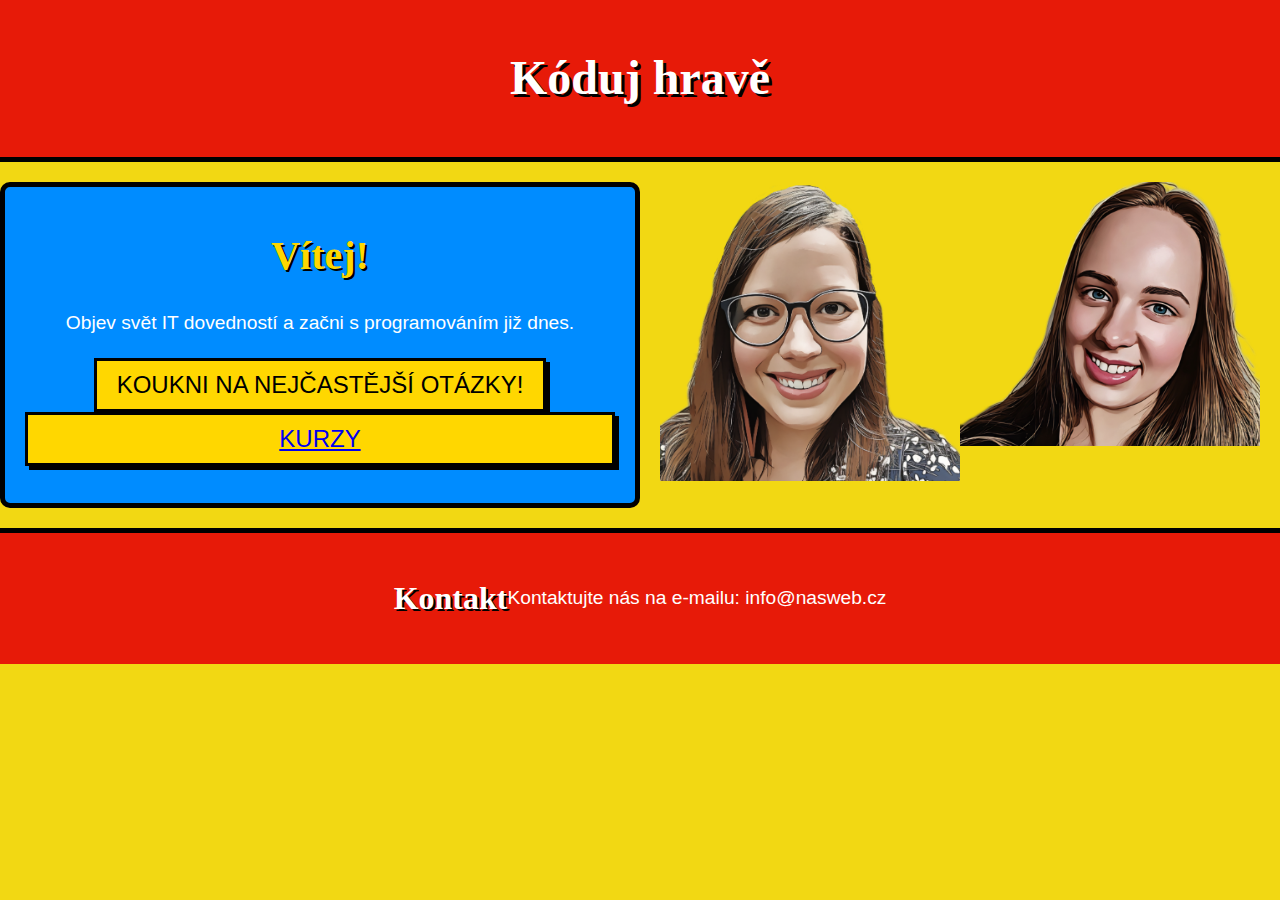
==== index.html @ 26cef4b7 "change pages name, place images" ====
<!DOCTYPE html>
<html lang="cs">
  <head>
    <meta charset="UTF-8" />
    <meta name="viewport" content="width=device-width, initial-scale=1.0" />
    <link rel="stylesheet" href="styles.css" />
    <title>Document</title>
  </head>
  <body>
    <!-- Hlavní záhlaví stránky -->
    <header class="site-header">
      <div class="container">
        <h1 class="site-title">Kóduj hravě</h1>
        </div>
      </div>
    </header>

    <!-- Úvodní rámeček s komiksovým stylem -->
    <section class="intro-section">
      <div class="container comic-frame">
        <h1>Vítej!</h1>
        <p>Objev svět IT dovedností a začni s programováním již dnes.</p>
        <a href="welcome.html"
          ><button class="button-comic">koukni na nejčastější otázky!</button></a
        >
        <button class="button-comic"><a href="courses.html">kurzy</a></button>
      </div>

<main class="main-content">
  <div class="container">
    <section class="Martina">
      <!-- Odkaz obalující obrázek -->
      <a href="aboutUs.html">
        <img
          src="img/martaweb.png"
          alt="profileMartina"
          style="width: 300px; height: auto"
        />
      </a>
    </section>
    <section class="Danca">
      <!-- Odkaz obalující obrázek -->
      <a href="aboutDa.html">
        <img
          src="img/dancaweb.png"
          alt="profileDanca"
          style="width: 300px; height: auto"
        />
      </a>
    </section>
    
    </section>
    <!-- Patka stránky -->
    <footer class="site-footer">
      <div class="container">
        <h3>Kontakt</h3>
        <p>Kontaktujte nás na e-mailu: info@nasweb.cz</p>
      </div>
    </footer>
  </body>
</html>
---- styles.css ----
/* Základní proměnné pro komixový styl */
:root {
  --primary-color: #e71a08;
  /* Červená */
  --secondary-color: #FFD700;
  /* Žlutá */
  --accent-color: #008CFF;
  /* Modrá */
  --text-color: #333;
  /* Tmavě šedá/černá pro text */
  --background-color: #f2d813;
  /* Jemně žluté pozadí */
  --border-color: black;
  /* Komiksově černý obrys */
  --font-family: 'Comic Sans MS', 'Arial', sans-serif;
}

/* Obecné styly pro tělo */
body {
  background-color: var(--background-color);
  color: var(--text-color);
  font-family: var(--font-family);
  margin: 0;
  padding: 0;
  line-height: 1.6;
}

/* Centrování obsahu */
.container {
  display: flex;
  justify-content: center;
  width: 90%;
  max-width: 1200px;
  margin: 0 auto;
  padding: 20px;
}

/* Záhlaví */
.site-header {
  background-color: var(--primary-color);
  padding: 20px 0;
  text-align: center;
  border-bottom: 5px solid var(--border-color);
}

.site-title {
  font-family: 'Bangers', cursive;
  color: white;
  font-size: 3em;
  text-shadow: 3px 3px 0 var(--border-color);
  margin: 0;
}

.intro-section {
  display: flex;
}

/* Komiksový rámeček */
.comic-frame {
  display: flex;
  flex-direction: column;
  align-items: stretch;
  border: 5px solid var(--border-color);
  margin-top: 20px;
  border-radius: 10px;
  background-color: var(--accent-color);
  color: white;
  text-align: center;
}

.comic-frame h1 {
  font-family: 'Bangers', cursive;
  font-size: 2.5em;
  margin: 0;
  color: var(--secondary-color);
  text-shadow: 2px 2px var(--border-color);
}

.comic-frame p {
  font-size: 1.2em;
  margin: 20px 0;
}

/* Styl pro tlačítko v komiksovém rámečku */
.button-comic {
  background-color: var(--secondary-color);
  color: var(--border-color);
  border: 3px solid var(--border-color);
  padding: 10px 20px;
  font-size: 1.5em;
  cursor: pointer;
  text-transform: uppercase;
  box-shadow: 4px 4px 0px var(--border-color);
  transition: transform 0.2s;
}

.button-comic:hover {
  transform: translateY(-3px);
  box-shadow: 7px 7px 0px var(--border-color);
}

/* Sekce O nás */
.about-section {
  background-color: var(--primary-color);
  color: white;
  padding: 30px;
  margin-top: 20px;
  border-radius: 10px;
  border: 5px solid var(--border-color);
}

.about-section h2 {
  font-family: 'Bangers', cursive;
  font-size: 2em;
  color: var(--secondary-color);
  text-shadow: 2px 2px var(--border-color);
}

/* Sekce Kurzy */
.courses-section {
  background-color: var(--accent-color);
  color: white;
  padding: 30px;
  margin-top: 20px;
  border-radius: 10px;
  border: 5px solid var(--border-color);
}

.courses-section h2 {
  font-family: 'Bangers', cursive;
  font-size: 2em;
  color: var(--secondary-color);
  text-shadow: 2px 2px var(--border-color);
}

.course {
  margin-bottom: 20px;
  padding: 20px;
  border: 3px solid var(--border-color);
  background-color: white;
  color: var(--text-color);
  border-radius: 10px;
  box-shadow: 4px 4px 0px var(--border-color);
}

/* Patka */
.site-footer {
  background-color: var(--primary-color);
  color: white;
  padding: 20px 0;
  text-align: center;
  border-top: 5px solid var(--border-color);
  margin-top: 20px;
}

.site-footer h3 {
  font-family: 'Bangers', cursive;
  font-size: 2em;
  margin: 0;
  text-shadow: 2px 2px var(--border-color);
}

.site-footer p {
  margin: 10px 0 0;
  font-size: 1.2em;
}
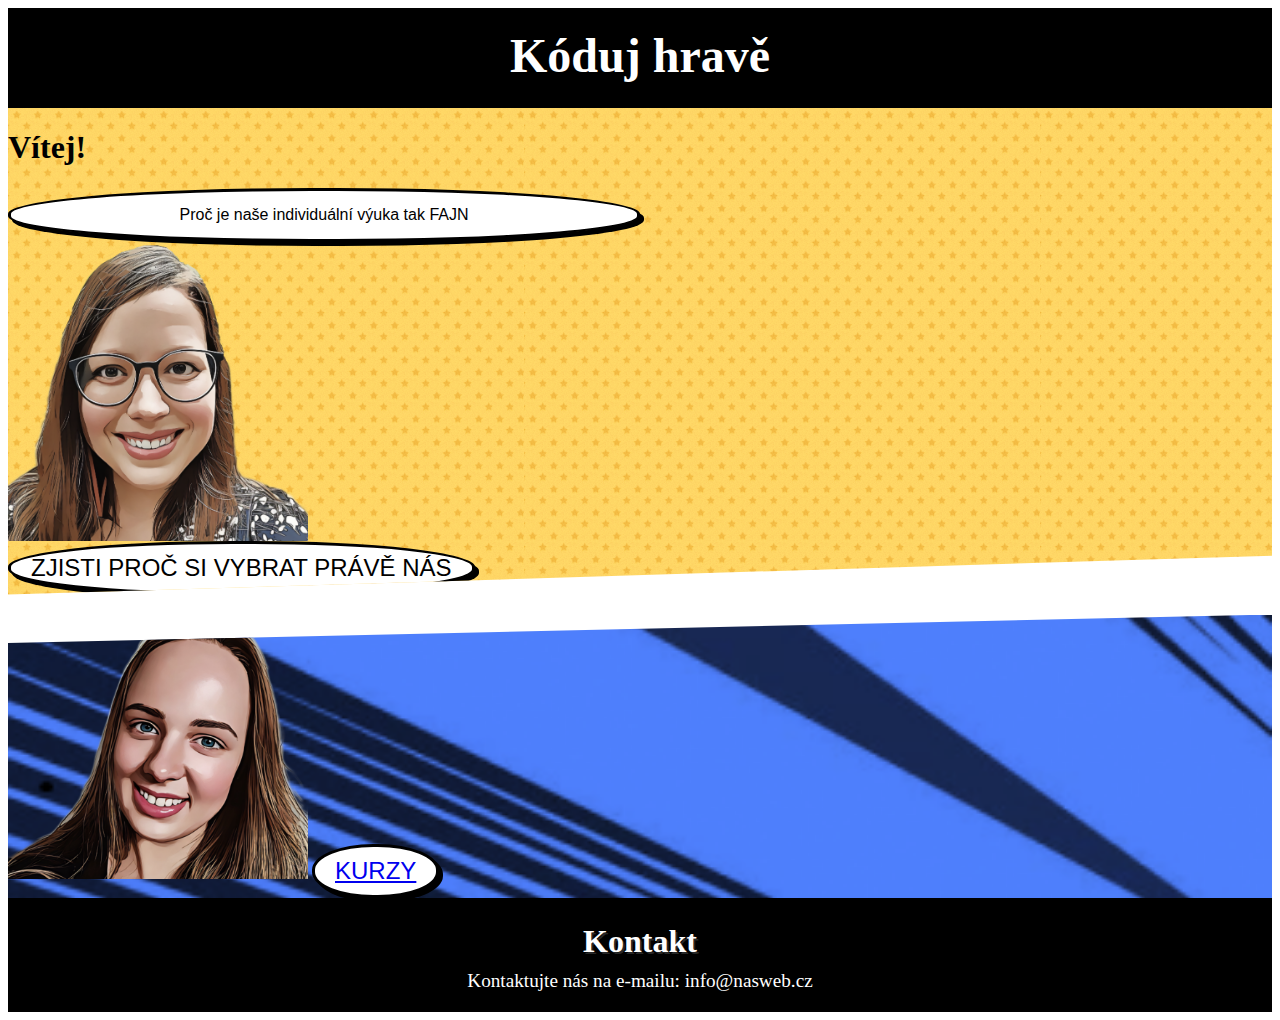
==== commit 8438e043: "add new pictures to main site, start with javascript, add the modal" ====
--- a/index.html
+++ b/index.html
@@ -17,39 +17,55 @@
 
     <!-- Úvodní rámeček s komiksovým stylem -->
     <section class="intro-section">
-      <div class="container comic-frame">
         <h1>Vítej!</h1>
-        <p>Objev svět IT dovedností a začni s programováním již dnes.</p>
-        <a href="welcome.html"
-          ><button class="button-comic">koukni na nejčastější otázky!</button></a
-        >
-        <button class="button-comic"><a href="courses.html">kurzy</a></button>
-      </div>
+      
+         <!-- Tlačítko pro otevření okna -->
+  <button id="openModalBtn">Proč je naše individuální výuka tak FAJN</button>
 
-<main class="main-content">
-  <div class="container">
-    <section class="Martina">
-      <!-- Odkaz obalující obrázek -->
-      <a href="aboutUs.html">
+  <!-- Modal okno -->
+  <div id="myIntro" class="modal">
+    <div class="modal-content">
+      <span class="close">&times;</span>
+      <p>Lorem ipsum dolor sit amet consectetur adipisicing elit. Blanditiis, id expedita impedit esse accusamus veniam, ipsam quis neque tempora, veritatis porro? Quae error itaque sapiente deserunt explicabo quaerat et aliquid.</p>
+    </div>
+  </div>
+
+  <script src="index.js"></script>
+         <section class="intro"></section>
+     
+      <!--odkaz na aboutUs -->
+      
         <img
           src="img/martaweb.png"
           alt="profileMartina"
           style="width: 300px; height: auto"
         />
-      </a>
+
+      <a href="aboutUs.html"
+      ><button class="button-comic">Zjisti proč si vybrat právě nás</button></a
+    >
     </section>
+      </section>
+
+
+
+  
+    <div class="whiteLine"></div>
+
+
     <section class="Danca">
       <!-- Odkaz obalující obrázek -->
-      <a href="aboutDa.html">
         <img
           src="img/dancaweb.png"
           alt="profileDanca"
           style="width: 300px; height: auto"
         />
-      </a>
+      
+      <button class="button-comic"><a href="courses.html">kurzy</a></button>
+
     </section>
     
-    </section>
+  
     <!-- Patka stránky -->
     <footer class="site-footer">
       <div class="container">
--- a/styles.css
+++ b/styles.css
@@ -15,29 +15,9 @@
   --font-family: 'Comic Sans MS', 'Arial', sans-serif;
 }
 
-/* Obecné styly pro tělo */
-body {
-  background-color: var(--background-color);
-  color: var(--text-color);
-  font-family: var(--font-family);
-  margin: 0;
-  padding: 0;
-  line-height: 1.6;
-}
-
-/* Centrování obsahu */
-.container {
-  display: flex;
-  justify-content: center;
-  width: 90%;
-  max-width: 1200px;
-  margin: 0 auto;
-  padding: 20px;
-}
-
 /* Záhlaví */
 .site-header {
-  background-color: var(--primary-color);
+  background-color: black;
   padding: 20px 0;
   text-align: center;
   border-bottom: 5px solid var(--border-color);
@@ -53,39 +33,28 @@
 
 .intro-section {
   display: flex;
-}
-
-/* Komiksový rámeček */
-.comic-frame {
-  display: flex;
+  background-image: url("img/Rectangle\ 7yelBcgr.png");
   flex-direction: column;
+  flex-wrap: nowrap;
   align-items: stretch;
-  border: 5px solid var(--border-color);
-  margin-top: 20px;
-  border-radius: 10px;
-  background-color: var(--accent-color);
-  color: white;
-  text-align: center;
-}
-
-.comic-frame h1 {
-  font-family: 'Bangers', cursive;
-  font-size: 2.5em;
+  clip-path: polygon(0 0, 100% 0, 100% 92%, 0 100%);
+}
+
+
+.whiteLine {
+  position: relative;
+  height: 20px;
   margin: 0;
-  color: var(--secondary-color);
-  text-shadow: 2px 2px var(--border-color);
-}
-
-.comic-frame p {
-  font-size: 1.2em;
-  margin: 20px 0;
+
+  /* Zajistí, že prostor mezi divy bude odpovídat borderu */
 }
 
 /* Styl pro tlačítko v komiksovém rámečku */
 .button-comic {
-  background-color: var(--secondary-color);
-  color: var(--border-color);
-  border: 3px solid var(--border-color);
+  background-color: white;
+  color: black;
+  border: 3px solid black;
+  border-radius: 48%;
   padding: 10px 20px;
   font-size: 1.5em;
   cursor: pointer;
@@ -117,6 +86,13 @@
 }
 
 /* Sekce Kurzy */
+.Danca {
+  background-image: url("img/Group\ 3blueBgr.png");
+  background-repeat: no-repeat;
+  background-size: cover;
+  clip-path: polygon(0 10%, 100% 0, 100% 100%, 0 100%);
+}
+
 .courses-section {
   background-color: var(--accent-color);
   color: white;
@@ -145,22 +121,90 @@
 
 /* Patka */
 .site-footer {
-  background-color: var(--primary-color);
+  background-color: black;
   color: white;
   padding: 20px 0;
   text-align: center;
-  border-top: 5px solid var(--border-color);
-  margin-top: 20px;
+  border-top: 5px solid black;
 }
 
 .site-footer h3 {
   font-family: 'Bangers', cursive;
   font-size: 2em;
   margin: 0;
-  text-shadow: 2px 2px var(--border-color);
+  text-shadow: 2px 2px rgba(255, 255, 255, 0.167);
 }
 
 .site-footer p {
   margin: 10px 0 0;
   font-size: 1.2em;
 }
+
+#openModalBtn {
+
+  background-color: white;
+  color: black;
+  border: 3px solid black;
+  border-radius: 48%;
+  padding: 15px 30px;
+  font-size: 1em;
+  cursor: pointer;
+  max-width: 50%;
+  box-shadow: 4px 4px 0px var(--border-color);
+  transition: transform 0.2s;
+}
+
+#openModalBtn:hover {
+  transform: translateY(-3px);
+  box-shadow: 7px 7px 0px var(--border-color);
+}
+
+
+/* Styl pro celý modal (skrytý, dokud není aktivován) */
+.modal {
+  display: none;
+  /* Skrývá modal okno */
+  position: fixed;
+  /* Udrží okno v popředí */
+  z-index: 1;
+  /* Zajistí, že bude okno nad obsahem stránky */
+  left: 0;
+  top: 0;
+  width: 100%;
+  /* Pokryje celou šířku obrazovky */
+  height: 100%;
+  /* Pokryje celou výšku obrazovky */
+  background-color: rgba(0, 0, 0, 0.5);
+  /* Poloprůhledné pozadí */
+}
+
+/* Obsah modalu */
+.modal-content {
+  background-color: white;
+  margin: 15% auto;
+  /* Odstup shora a automatické centrování */
+  padding: 20px;
+  border: 1px solid #888;
+  width: 80%;
+  /* Nastaví šířku okna */
+  max-width: 500px;
+  /* Max šířka pro větší obrazovky */
+  border-radius: 10px;
+  /* Zaoblené rohy */
+}
+
+/* Zavírací tlačítko (X) */
+.close {
+  color: #aaa;
+  float: right;
+  font-size: 28px;
+  font-weight: bold;
+  cursor: pointer;
+}
+
+.close:hover,
+.close:focus {
+  color: black;
+  text-decoration: none;
+  cursor: pointer;
+}
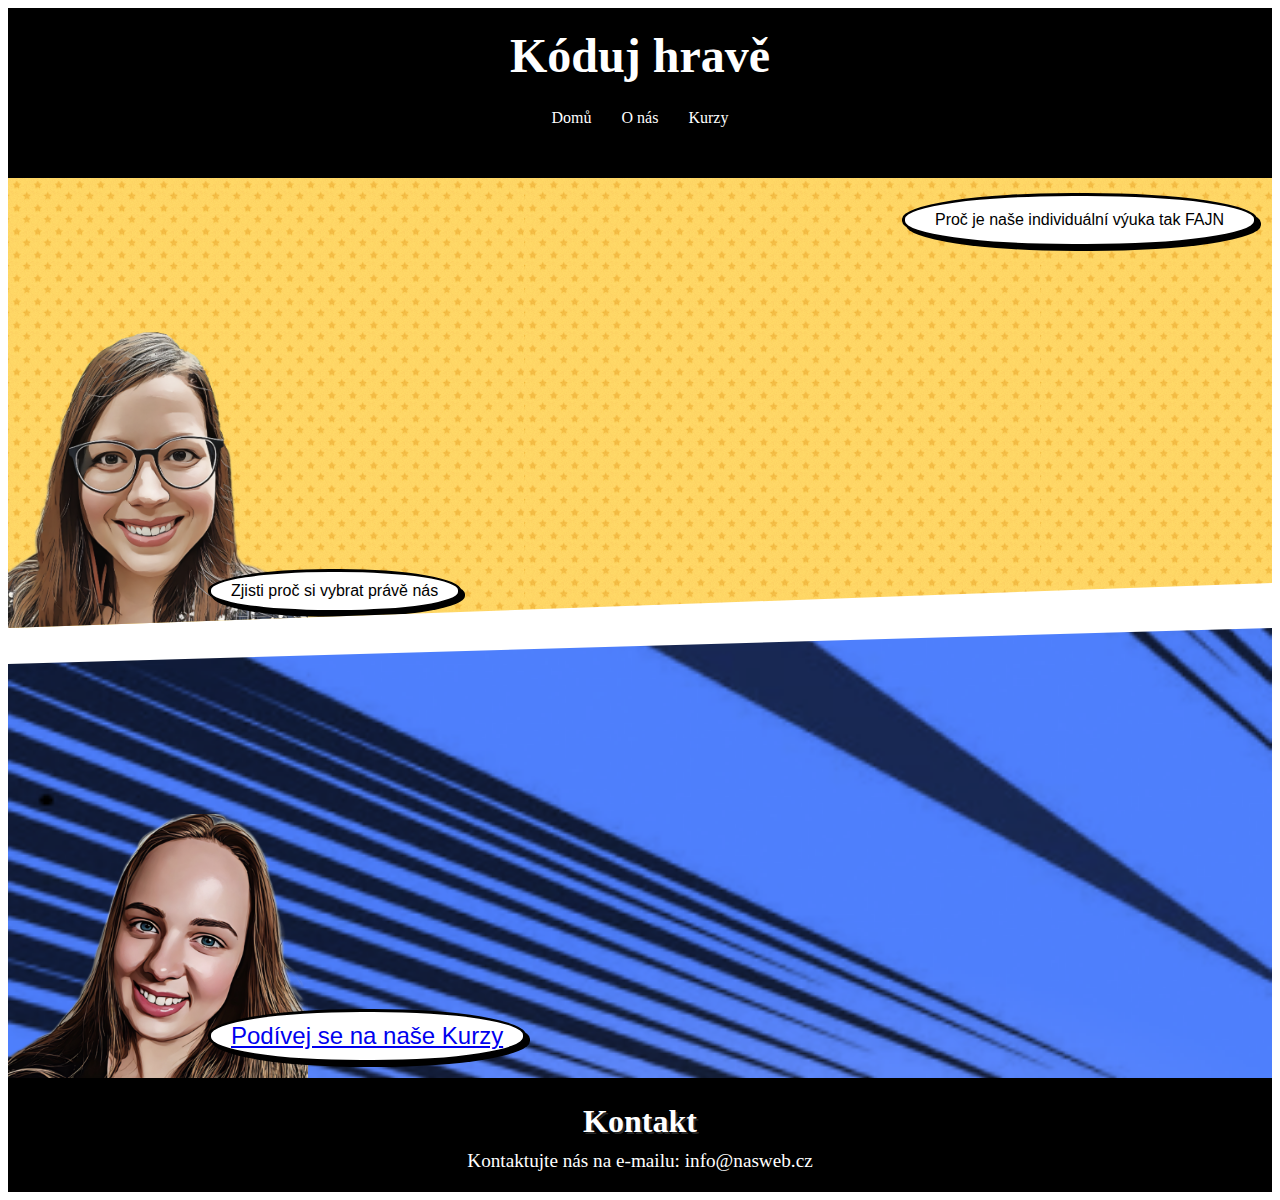
==== commit 1c0b95ca: "style the courses page, add images, style the modal" ====
--- a/index.html
+++ b/index.html
@@ -13,36 +13,48 @@
         <h1 class="site-title">Kóduj hravě</h1>
         </div>
       </div>
+
+       <!-- Navigační menu -->
+  <nav class="navbar">
+    <div class="hamburger" id="hamburger">
+      <span></span>
+      <span></span>
+      <span></span>
+    </div>
+    <ul class="nav-links" id="navLinks">
+      <li><a href="#">Domů</a></li>
+      <li><a href="aboutUs.html">O nás</a></li>
+      <li><a href="courses.html">Kurzy</a></li>
+    </ul>
+  </nav>
     </header>
 
     <!-- Úvodní rámeček s komiksovým stylem -->
     <section class="intro-section">
-        <h1>Vítej!</h1>
       
          <!-- Tlačítko pro otevření okna -->
   <button id="openModalBtn">Proč je naše individuální výuka tak FAJN</button>
 
-  <!-- Modal okno -->
+ 
+
+
+ <!-- Modal okno -->
   <div id="myIntro" class="modal">
     <div class="modal-content">
       <span class="close">&times;</span>
-      <p>Lorem ipsum dolor sit amet consectetur adipisicing elit. Blanditiis, id expedita impedit esse accusamus veniam, ipsam quis neque tempora, veritatis porro? Quae error itaque sapiente deserunt explicabo quaerat et aliquid.</p>
+      <div class="modalText">Lorem ipsum dolor sit amet consectetur adipisicing elit. Blanditiis, id expedita impedit esse accusamus veniam, ipsam quis neque tempora, veritatis porro? Quae error itaque sapiente deserunt explicabo quaerat et aliquid.</div>
     </div>
-  </div>
-
-  <script src="index.js"></script>
-         <section class="intro"></section>
+      <script src="index.js"></script>
+  </div>         <section class="intro"></section>
      
       <!--odkaz na aboutUs -->
-      
-        <img
+        <img class="imgMartina"
           src="img/martaweb.png"
           alt="profileMartina"
-          style="width: 300px; height: auto"
         />
 
       <a href="aboutUs.html"
-      ><button class="button-comic">Zjisti proč si vybrat právě nás</button></a
+      ><button class="buttonAboutUs">Zjisti proč si vybrat právě nás</button></a
     >
     </section>
       </section>
@@ -50,18 +62,18 @@
 
 
   
-    <div class="whiteLine"></div>
+    <div class="whiteLine">
+    </div>
 
 
     <section class="Danca">
       <!-- Odkaz obalující obrázek -->
-        <img
+        <img class="imgDanca"
           src="img/dancaweb.png"
           alt="profileDanca"
-          style="width: 300px; height: auto"
         />
       
-      <button class="button-comic"><a href="courses.html">kurzy</a></button>
+      <button class="buttonCourses"><a href="courses.html">Podívej se na naše Kurzy</a></button>
 
     </section>
     
--- a/styles.css
+++ b/styles.css
@@ -31,26 +31,169 @@
   margin: 0;
 }
 
+/* navbar*/
+/* Základní styl pro navigaci */
+.navbar {
+  display: flex;
+  justify-content: space-around;
+  align-items: center;
+  background-color: black;
+  padding: 10px;
+}
+
+/* Styl pro samotný hamburger */
+.hamburger {
+  display: flex;
+  flex-direction: column;
+  cursor: pointer;
+  width: 30px;
+  height: 25px;
+  justify-content: space-between;
+}
+
+.hamburger span {
+  display: block;
+  width: 100%;
+  height: 4px;
+  background-color: white;
+}
+
+
+/* Skryté odkazy pro menší obrazovky */
+.nav-links {
+  display: none;
+  list-style: none;
+  padding: 0;
+}
+
+.nav-links li {
+  margin: 10px 0;
+}
+
+.nav-links li a {
+  color: white;
+  text-decoration: none;
+}
+
+/* Když je menu aktivní */
+.nav-links.active {
+  display: flex;
+  flex-direction: column;
+  align-content: space-between;
+  flex-wrap: wrap;
+  justify-content: space-around;
+}
+
+/* Styl pro větší obrazovky */
+@media (min-width: 601px) {
+  .nav-links {
+    display: flex;
+    flex-direction: row;
+  }
+
+  .nav-links li {
+    margin: 0 15px;
+  }
+
+  .hamburger {
+    display: none;
+  }
+}
+
+/*první usek stranky*/
+
 .intro-section {
+  position: relative;
   display: flex;
-  background-image: url("img/Rectangle\ 7yelBcgr.png");
-  flex-direction: column;
-  flex-wrap: nowrap;
-  align-items: stretch;
-  clip-path: polygon(0 0, 100% 0, 100% 92%, 0 100%);
-}
-
+  background-image: url("img/Rectangle 7yelBcgr.png");
+  flex-direction: row-reverse;
+  flex-wrap: wrap;
+  align-items: center;
+  clip-path: polygon(0 0, 100% 0, 100% 90%, 0 100%);
+  align-content: flex-end;
+  padding: 25vh 10vw;
+  justify-content: space-evenly;
+}
+
+.imgMartina {
+  position: absolute;
+  bottom: 0;
+  /* Dolní roh */
+  left: 0;
+  /* Levý roh */
+  width: 300px;
+  /* Velikost obrázku */
+  height: auto;
+}
 
 .whiteLine {
+
+  width: max-content;
+
+}
+
+
+
+/* Sekce O nás */
+.about-section {
+  background-color: var(--primary-color);
+  color: white;
+  padding: 30px;
+  margin-top: 20px;
+  border-radius: 10px;
+  border: 5px solid var(--border-color);
+}
+
+.about-section h2 {
+  font-family: 'Bangers', cursive;
+  font-size: 2em;
+  color: var(--secondary-color);
+  text-shadow: 2px 2px var(--border-color);
+}
+
+.buttonAboutUs {
+  background-color: white;
+  color: black;
+  border: 3px solid black;
+  border-radius: 48%;
+  padding: 10px 20px;
+  font-size: 1em;
+  cursor: pointer;
+  box-shadow: 4px 4px 0px var(--border-color);
+  transition: transform 0.2s;
+  position: absolute;
+  bottom: 15px;
+  left: 200px;
+}
+
+.buttonAboutUs:hover {
+  transform: translateY(-3px);
+  box-shadow: 7px 7px 0px var(--border-color);
+}
+
+/* Sekce Kurzy */
+.Danca {
   position: relative;
-  height: 20px;
-  margin: 0;
-
-  /* Zajistí, že prostor mezi divy bude odpovídat borderu */
+  padding: 25vh;
+  background-image: url("img/Group\ 3blueBgr.png");
+  background-repeat: no-repeat;
+  background-size: cover;
+  clip-path: polygon(0 8%, 100% 0, 100% 100%, 0 100%);
+}
+
+.imgDanca {
+  position: absolute;
+  bottom: 0;
+  /* Dolní roh */
+  left: 0;
+  /* Levý roh */
+  width: 300px;
+  /* Velikost obrázku */
+  height: auto;
 }
 
 /* Styl pro tlačítko v komiksovém rámečku */
-.button-comic {
+.buttonCourses {
   background-color: white;
   color: black;
   border: 3px solid black;
@@ -58,48 +201,26 @@
   padding: 10px 20px;
   font-size: 1.5em;
   cursor: pointer;
-  text-transform: uppercase;
   box-shadow: 4px 4px 0px var(--border-color);
   transition: transform 0.2s;
-}
-
-.button-comic:hover {
+  position: absolute;
+  bottom: 15px;
+  left: 200px;
+}
+
+.buttonCourses:hover {
   transform: translateY(-3px);
   box-shadow: 7px 7px 0px var(--border-color);
 }
 
-/* Sekce O nás */
-.about-section {
-  background-color: var(--primary-color);
+.courses-section {
+  background-image: url("img/coursePAges.png");
   color: white;
   padding: 30px;
-  margin-top: 20px;
-  border-radius: 10px;
-  border: 5px solid var(--border-color);
-}
-
-.about-section h2 {
-  font-family: 'Bangers', cursive;
-  font-size: 2em;
-  color: var(--secondary-color);
-  text-shadow: 2px 2px var(--border-color);
-}
-
-/* Sekce Kurzy */
-.Danca {
-  background-image: url("img/Group\ 3blueBgr.png");
   background-repeat: no-repeat;
+  width: 100%;
   background-size: cover;
-  clip-path: polygon(0 10%, 100% 0, 100% 100%, 0 100%);
-}
-
-.courses-section {
-  background-color: var(--accent-color);
-  color: white;
-  padding: 30px;
-  margin-top: 20px;
-  border-radius: 10px;
-  border: 5px solid var(--border-color);
+  height: 100vh;
 }
 
 .courses-section h2 {
@@ -145,6 +266,9 @@
   background-color: white;
   color: black;
   border: 3px solid black;
+  position: absolute;
+  top: 15px;
+  right: 15px;
   border-radius: 48%;
   padding: 15px 30px;
   font-size: 1em;
@@ -181,15 +305,15 @@
 /* Obsah modalu */
 .modal-content {
   background-color: white;
-  margin: 15% auto;
-  /* Odstup shora a automatické centrování */
-  padding: 20px;
+  margin: 25% 25%;
+  padding: 49px;
   border: 1px solid #888;
-  width: 80%;
+  width: 60%;
   /* Nastaví šířku okna */
   max-width: 500px;
   /* Max šířka pro větší obrazovky */
   border-radius: 10px;
+  text-align: justify;
   /* Zaoblené rohy */
 }
 
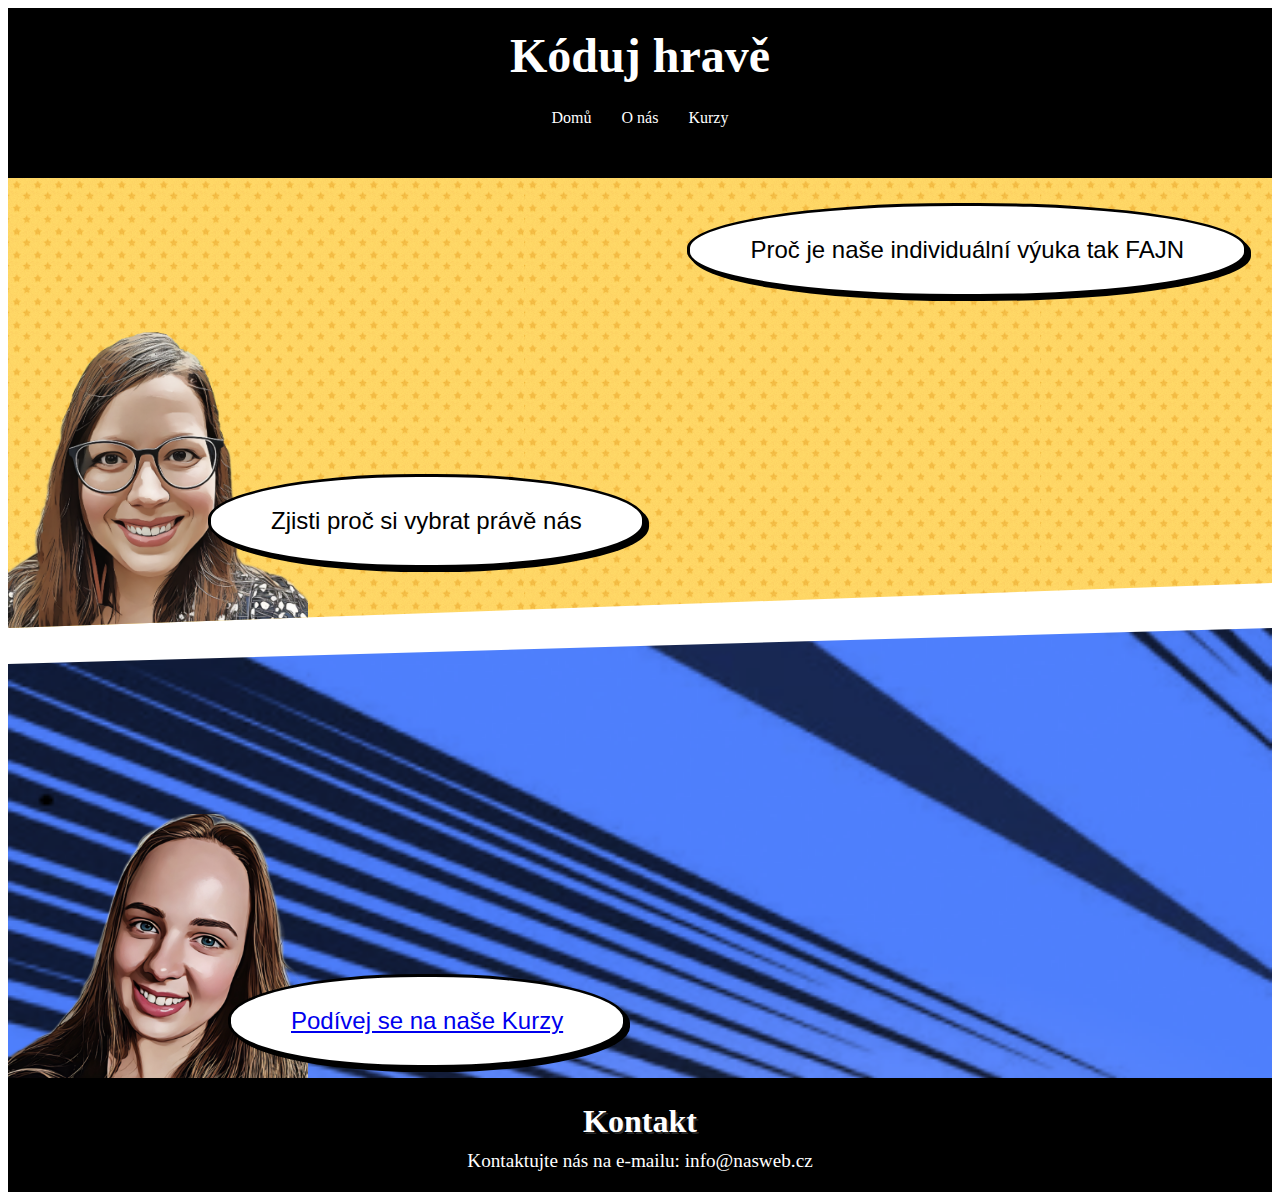
==== commit d2f83324: "finish the about us site" ====
--- a/index.html
+++ b/index.html
@@ -22,7 +22,7 @@
       <span></span>
     </div>
     <ul class="nav-links" id="navLinks">
-      <li><a href="#">Domů</a></li>
+      <li><a href="index.html">Domů</a></li>
       <li><a href="aboutUs.html">O nás</a></li>
       <li><a href="courses.html">Kurzy</a></li>
     </ul>
@@ -42,7 +42,12 @@
   <div id="myIntro" class="modal">
     <div class="modal-content">
       <span class="close">&times;</span>
-      <div class="modalText">Lorem ipsum dolor sit amet consectetur adipisicing elit. Blanditiis, id expedita impedit esse accusamus veniam, ipsam quis neque tempora, veritatis porro? Quae error itaque sapiente deserunt explicabo quaerat et aliquid.</div>
+      <div class="modalText">
+        <h2>Proč je idnividuální výuka u nás tak bezva?</h2> 
+        <li>Přizpůsobení obsahu typu, rychlosti a složitosti projektu</li>
+        <li>délka hodin a celková délka kurzu dle libosti</li>
+        <li>možnost začít kdykoliv během roku</li>
+      </div>
     </div>
       <script src="index.js"></script>
   </div>         <section class="intro"></section>
--- a/styles.css
+++ b/styles.css
@@ -1,15 +1,5 @@
 /* Základní proměnné pro komixový styl */
 :root {
-  --primary-color: #e71a08;
-  /* Červená */
-  --secondary-color: #FFD700;
-  /* Žlutá */
-  --accent-color: #008CFF;
-  /* Modrá */
-  --text-color: #333;
-  /* Tmavě šedá/černá pro text */
-  --background-color: #f2d813;
-  /* Jemně žluté pozadí */
   --border-color: black;
   /* Komiksově černý obrys */
   --font-family: 'Comic Sans MS', 'Arial', sans-serif;
@@ -21,11 +11,13 @@
   padding: 20px 0;
   text-align: center;
   border-bottom: 5px solid var(--border-color);
+  width: 100%;
 }
 
 .site-title {
   font-family: 'Bangers', cursive;
   color: white;
+  text-decoration: none;
   font-size: 3em;
   text-shadow: 3px 3px 0 var(--border-color);
   margin: 0;
@@ -78,6 +70,7 @@
 /* Když je menu aktivní */
 .nav-links.active {
   display: flex;
+  text-decoration: none;
   flex-direction: column;
   align-content: space-between;
   flex-wrap: wrap;
@@ -88,6 +81,7 @@
 @media (min-width: 601px) {
   .nav-links {
     display: flex;
+    text-decoration: none;
     flex-direction: row;
   }
 
@@ -136,19 +130,24 @@
 
 /* Sekce O nás */
 .about-section {
-  background-color: var(--primary-color);
-  color: white;
+  background-image: url("img/Rectangle\ 7yelBcgr.png");
+  color: rgb(0, 0, 0);
   padding: 30px;
   margin-top: 20px;
-  border-radius: 10px;
-  border: 5px solid var(--border-color);
+  border: 5px solid black;
 }
 
 .about-section h2 {
   font-family: 'Bangers', cursive;
   font-size: 2em;
-  color: var(--secondary-color);
-  text-shadow: 2px 2px var(--border-color);
+  text-decoration: none;
+  color: black;
+  text-shadow: 2px 2px rgb(112, 116, 112);
+}
+
+.aboutMartina {
+  background: linear-gradient(217deg, #5b8b30, rgba(90, 139, 48, 0.5) 70.71%);
+
 }
 
 .buttonAboutUs {
@@ -156,19 +155,19 @@
   color: black;
   border: 3px solid black;
   border-radius: 48%;
-  padding: 10px 20px;
-  font-size: 1em;
-  cursor: pointer;
-  box-shadow: 4px 4px 0px var(--border-color);
+  padding: 30px 60px;
+  font-size: 1.5em;
+  cursor: pointer;
+  box-shadow: 4px 4px 0px black;
   transition: transform 0.2s;
   position: absolute;
-  bottom: 15px;
+  bottom: 60px;
   left: 200px;
 }
 
 .buttonAboutUs:hover {
   transform: translateY(-3px);
-  box-shadow: 7px 7px 0px var(--border-color);
+  box-shadow: 7px 7px 0px black;
 }
 
 /* Sekce Kurzy */
@@ -198,46 +197,53 @@
   color: black;
   border: 3px solid black;
   border-radius: 48%;
-  padding: 10px 20px;
+  padding: 30px 60px;
   font-size: 1.5em;
   cursor: pointer;
-  box-shadow: 4px 4px 0px var(--border-color);
+  box-shadow: 4px 4px 0px black;
   transition: transform 0.2s;
   position: absolute;
-  bottom: 15px;
-  left: 200px;
+  bottom: 10px;
+  left: 220px;
 }
 
 .buttonCourses:hover {
   transform: translateY(-3px);
-  box-shadow: 7px 7px 0px var(--border-color);
+  box-shadow: 7px 7px 0px black;
 }
 
 .courses-section {
-  background-image: url("img/coursePAges.png");
+  background-image: url("img/Star\ 1star.png");
+  background-color: #407bfbcc;
+  background-size: 40%;
+  background-position: left bottom;
   color: white;
   padding: 30px;
   background-repeat: no-repeat;
   width: 100%;
-  background-size: cover;
-  height: 100vh;
+  display: flex;
+  place-items: center;
+  flex-direction: column;
 }
 
 .courses-section h2 {
   font-family: 'Bangers', cursive;
   font-size: 2em;
-  color: var(--secondary-color);
-  text-shadow: 2px 2px var(--border-color);
+  color: white;
+  text-shadow: 2px 2px black;
 }
 
 .course {
   margin-bottom: 20px;
   padding: 20px;
-  border: 3px solid var(--border-color);
-  background-color: white;
-  color: var(--text-color);
+  border: 3px solid black;
+  background:
+
+    linear-gradient(217deg, rgba(255, 0, 0, .8), rgb(255, 0, 0) 70.71%);
+  color: rgb(255, 255, 255);
   border-radius: 10px;
-  box-shadow: 4px 4px 0px var(--border-color);
+  box-shadow: 4px 4px 0px black;
+  width: 75%;
 }
 
 /* Patka */
@@ -267,20 +273,20 @@
   color: black;
   border: 3px solid black;
   position: absolute;
-  top: 15px;
-  right: 15px;
+  top: 25px;
+  right: 25px;
   border-radius: 48%;
-  padding: 15px 30px;
-  font-size: 1em;
+  padding: 30px 60px;
+  font-size: 1.5em;
   cursor: pointer;
   max-width: 50%;
-  box-shadow: 4px 4px 0px var(--border-color);
+  box-shadow: 4px 4px 0px black;
   transition: transform 0.2s;
 }
 
 #openModalBtn:hover {
   transform: translateY(-3px);
-  box-shadow: 7px 7px 0px var(--border-color);
+  box-shadow: 7px 7px 0px black;
 }
 
 
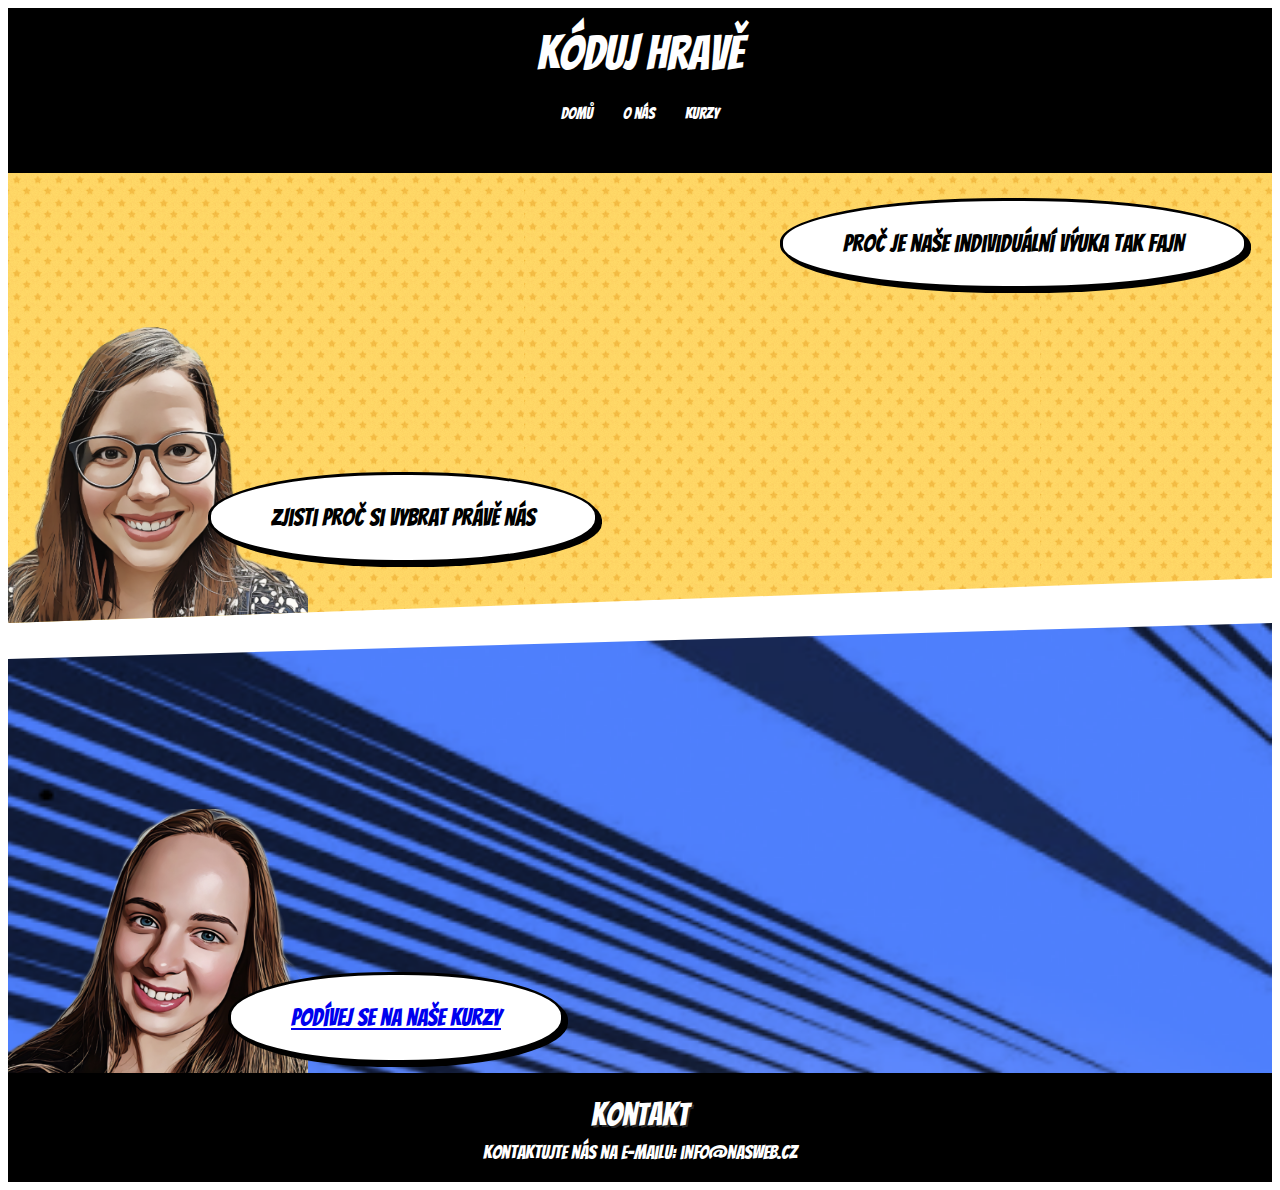
==== commit 3f1b94af: "add new font" ====
--- a/index.html
+++ b/index.html
@@ -3,10 +3,25 @@
   <head>
     <meta charset="UTF-8" />
     <meta name="viewport" content="width=device-width, initial-scale=1.0" />
+    <link href="https://fonts.googleapis.com/css2?family=Bangers&display=swap" rel="stylesheet">
     <link rel="stylesheet" href="styles.css" />
     <title>Document</title>
   </head>
   <body>
+
+    <!-- Modal okno -->
+  <div id="myIntro" class="modal">
+    <div class="modal-content">
+      <span class="close">&times;</span>
+      <div class="modalText">
+        <h2>Proč je idnividuální výuka u nás tak bezva?</h2> 
+        <li>Přizpůsobení obsahu typu, rychlosti a složitosti projektu</li>
+        <li>délka hodin a celková délka kurzu dle libosti</li>
+        <li>možnost začít kdykoliv během roku</li>
+      </div>
+    </div>
+
+  </div>         <section class="intro"></section>
     <!-- Hlavní záhlaví stránky -->
     <header class="site-header">
       <div class="container">
@@ -38,19 +53,7 @@
  
 
 
- <!-- Modal okno -->
-  <div id="myIntro" class="modal">
-    <div class="modal-content">
-      <span class="close">&times;</span>
-      <div class="modalText">
-        <h2>Proč je idnividuální výuka u nás tak bezva?</h2> 
-        <li>Přizpůsobení obsahu typu, rychlosti a složitosti projektu</li>
-        <li>délka hodin a celková délka kurzu dle libosti</li>
-        <li>možnost začít kdykoliv během roku</li>
-      </div>
-    </div>
-      <script src="index.js"></script>
-  </div>         <section class="intro"></section>
+ 
      
       <!--odkaz na aboutUs -->
         <img class="imgMartina"
@@ -90,5 +93,6 @@
         <p>Kontaktujte nás na e-mailu: info@nasweb.cz</p>
       </div>
     </footer>
+    <script src="index.js"></script>
   </body>
 </html>
--- a/styles.css
+++ b/styles.css
@@ -2,7 +2,27 @@
 :root {
   --border-color: black;
   /* Komiksově černý obrys */
-  --font-family: 'Comic Sans MS', 'Arial', sans-serif;
+  /* --font-family: 'Comic Sans MS', 'Arial', sans-serif;*/
+
+}
+
+h1,
+h2,
+h3,
+button {
+  font-family: 'Bangers', cursive;
+  /* Nastaví komiksové písmo */
+  font-weight: normal;
+  /* Nastaví tučnost */
+}
+
+p,
+a,
+body {
+  font-family: 'Bangers', cursive;
+  /* Nastaví komiksové písmo */
+  font-weight: 100;
+  /* Nastaví tučnost */
 }
 
 /* Záhlaví */
@@ -338,3 +358,175 @@
   text-decoration: none;
   cursor: pointer;
 }
+
+@media (max-width: 700px) {
+
+  /* Záhlaví */
+  .site-header {
+    padding: 10px 0;
+  }
+
+  .site-title {
+    font-size: 2em;
+  }
+
+  /* Navigační menu */
+  .nav-links {
+    display: none;
+    flex-direction: column;
+    align-items: center;
+  }
+
+  .nav-links.active {
+    display: flex;
+  }
+
+  /* Sekce intro */
+  .intro-section {
+    padding: 15vh 5vw;
+    flex-direction: column;
+    text-align: center;
+  }
+
+  .imgMartina {
+    width: 200px;
+  }
+
+  .buttonAboutUs {
+    padding: 20px 20px;
+    font-size: 1em;
+    bottom: 15px;
+    left: 150px;
+  }
+
+  /* Sekce o Martine */
+  .about-section {
+    padding: 20px;
+    margin-top: 10px;
+  }
+
+  .about-section h2 {
+    font-size: 1.5em;
+  }
+
+  .aboutMartina {
+    padding: 20px;
+  }
+
+  /* Sekce kurzů */
+  .Danca {
+    padding: 15vh 5vw;
+    text-align: center;
+  }
+
+  .imgDanca {
+    width: 200px;
+  }
+
+  .buttonCourses {
+    padding: 20px 20px;
+    font-size: 1em;
+    left: 150px;
+  }
+
+  /* Modal */
+  .modal-content {
+    width: 80%;
+    margin: 15% 10%;
+    padding: 20px;
+  }
+}
+
+/* Media Query pro telefony (šířka obrazovky do 480px) */
+@media (max-width: 480px) {
+
+  /* Záhlaví */
+  .site-header {
+    padding: 10px 0;
+  }
+
+  .site-title {
+    font-size: 1.8em;
+  }
+
+  /* Navigační menu */
+  .nav-links {
+    display: none;
+    flex-direction: column;
+    align-items: center;
+  }
+
+  .nav-links.active {
+    display: flex;
+  }
+
+  /* Sekce O nás */
+  .about-section {
+    padding: 10px;
+    margin-top: 10px;
+  }
+
+  .about-section h2 {
+    font-size: 1.2em;
+  }
+
+  .about-section p {
+    font-size: 0.9em;
+    line-height: 1.4em;
+  }
+
+  .aboutMartina {
+    padding: 15px;
+    background: linear-gradient(217deg, #5b8b30, rgba(90, 139, 48, 0.7) 70.71%);
+    text-align: center;
+  }
+
+  .Martina h1 {
+    font-size: 1.4em;
+  }
+
+  .Martina p {
+    font-size: 0.85em;
+    line-height: 1.5em;
+  }
+
+  /* Obrázky v mobilní verzi */
+  .imgMartina {
+    width: 150px;
+  }
+
+  /* Button */
+  .buttonAboutUs {
+    background-color: transparent;
+    /* Odstraní pozadí */
+    border: none;
+    /* Odstraní rámeček */
+    color: black;
+    /* Ponechá černou barvu textu */
+    padding: 0;
+    /* Odstraní padding */
+    box-shadow: none;
+    /* Odstraní stín */
+    font-size: 0.9em;
+  }
+
+  /* Modal */
+  .modal-content {
+    width: 85%;
+    padding: 20px;
+  }
+
+  #openModalBtn {
+    background-color: transparent;
+    /* Odstraní pozadí */
+    border: none;
+    /* Odstraní rámeček */
+    color: black;
+    /* Ponechá černou barvu textu */
+    padding: 0;
+    /* Odstraní padding */
+    box-shadow: none;
+    /* Odstraní stín */
+    font-size: 0.9em;
+  }
+}
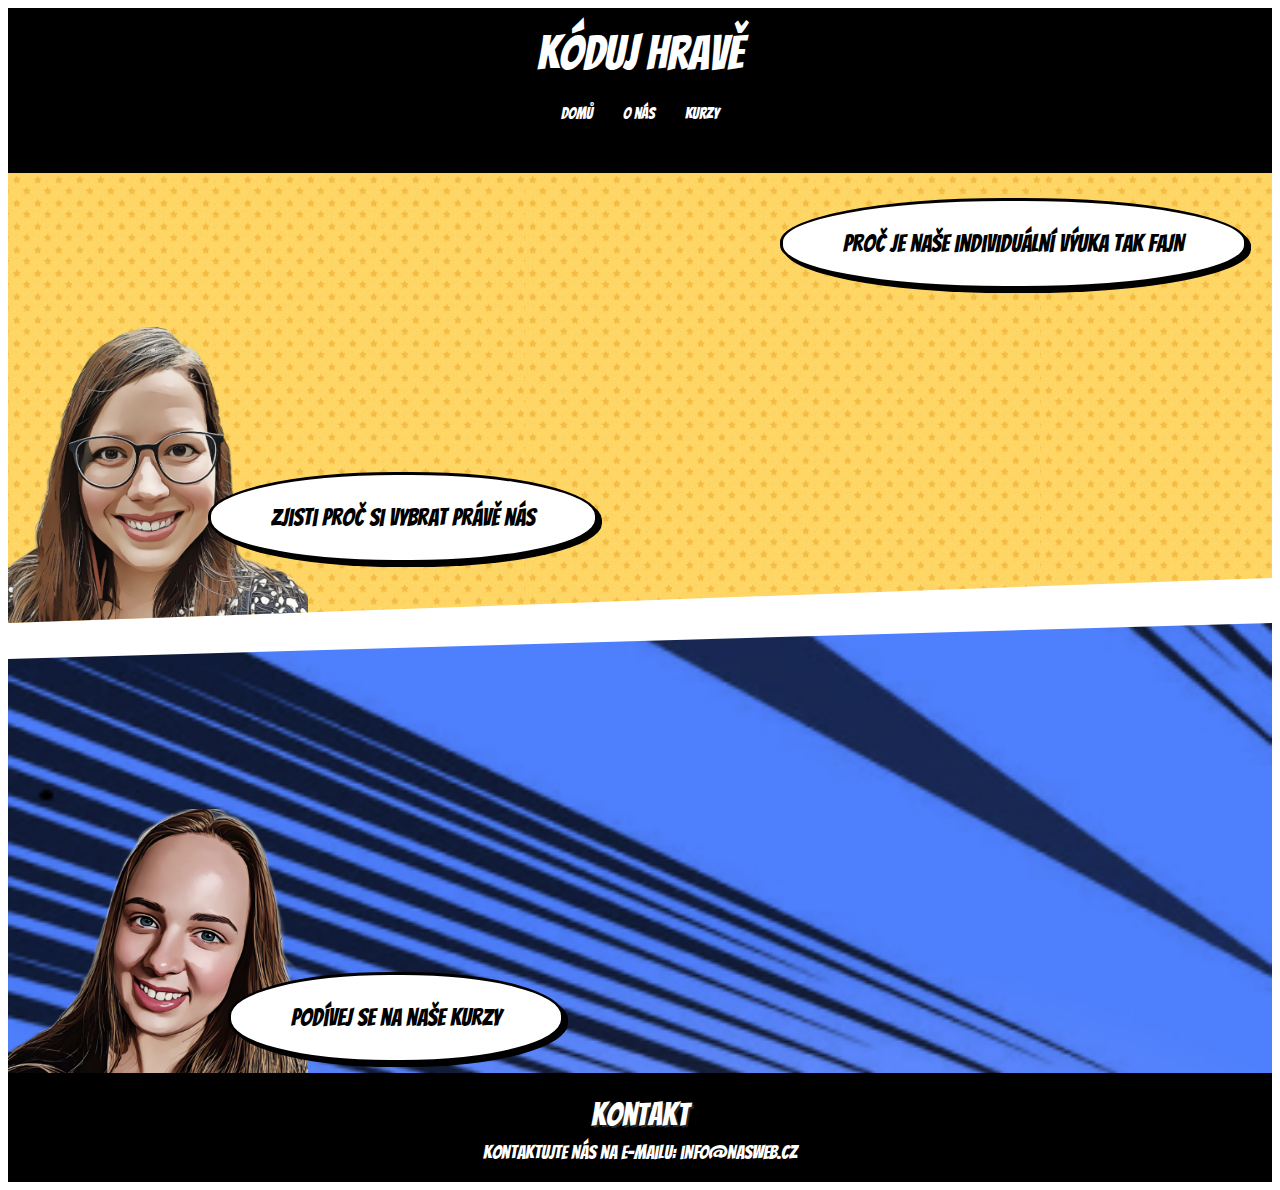
==== commit 022de9ad: "style the button in mobile" ====
--- a/index.html
+++ b/index.html
@@ -81,7 +81,7 @@
           alt="profileDanca"
         />
       
-      <button class="buttonCourses"><a href="courses.html">Podívej se na naše Kurzy</a></button>
+      <a href="courses.html"><button class="buttonCourses">Podívej se na naše Kurzy</button></a>
 
     </section>
     
--- a/styles.css
+++ b/styles.css
@@ -14,6 +14,7 @@
   /* Nastaví komiksové písmo */
   font-weight: normal;
   /* Nastaví tučnost */
+  text-decoration: none;
 }
 
 p,
@@ -23,6 +24,7 @@
   /* Nastaví komiksové písmo */
   font-weight: 100;
   /* Nastaví tučnost */
+  text-decoration: none;
 }
 
 /* Záhlaví */
@@ -438,7 +440,7 @@
 }
 
 /* Media Query pro telefony (šířka obrazovky do 480px) */
-@media (max-width: 480px) {
+@media (max-width: 550px) {
 
   /* Záhlaví */
   .site-header {
@@ -501,13 +503,25 @@
     /* Odstraní pozadí */
     border: none;
     /* Odstraní rámeček */
-    color: black;
+    bottom: 3rem;
+    color: rgba(0, 0, 0, 0.743);
     /* Ponechá černou barvu textu */
     padding: 0;
     /* Odstraní padding */
     box-shadow: none;
     /* Odstraní stín */
-    font-size: 0.9em;
+    font-size: 1.3em;
+    transition: color 0.3s, text-shadow 0.3s, transform 0.3s;
+    /* Přidání hladkého přechodu */
+  }
+
+  .buttonAboutUs:hover {
+    transform: translateY(-3px);
+    box-shadow: 7px 7px 0px rgb(89, 89, 255);
+    padding: 10px 10px;
+    color: rgb(89, 89, 255);
+    transform: scale(1.3);
+    /* Zvýší velikost textu na 110% */
   }
 
   /* Modal */
@@ -521,12 +535,53 @@
     /* Odstraní pozadí */
     border: none;
     /* Odstraní rámeček */
-    color: black;
+    color: rgba(0, 0, 0, 0.743);
     /* Ponechá černou barvu textu */
     padding: 0;
     /* Odstraní padding */
     box-shadow: none;
     /* Odstraní stín */
-    font-size: 0.9em;
-  }
-}
+    font-size: 1.5em;
+    right: 5rem;
+    top: 3rem;
+    transition: color 0.3s, text-shadow 0.3s, transform 0.3s;
+    /* Přidání hladkého přechodu */
+  }
+
+  #openModalBtn:hover {
+    transform: translateY(-3px);
+    box-shadow: 7px 7px 0px rgb(89, 89, 255);
+    padding: 10px 10px;
+    color: rgb(89, 89, 255);
+    transform: scale(1.3);
+    /* Zvýší velikost textu na 110% */
+  }
+
+  .buttonCourses {
+
+    background-color: transparent;
+    /* Odstraní pozadí */
+    border: none;
+    /* Odstraní rámeček */
+    color: rgb(247, 218, 0);
+    /* Ponechá černou barvu textu */
+    padding: 0;
+    /* Odstraní padding */
+    box-shadow: none;
+    /* Odstraní stín */
+    font-size: 1.5em;
+    bottom: 3rem;
+    left: 15rem;
+    transition: color 0.3s, text-shadow 0.3s, transform 0.3s;
+    /* Přidání hladkého přechodu */
+  }
+
+  .buttonCourses:hover {
+    transform: translateY(-3px);
+    box-shadow: 7px 7px 0px rgb(247, 218, 0);
+    padding: 10px 10px;
+    color: rgb(247, 218, 0);
+    transform: scale(1.3);
+    /* Zvýší velikost textu na 110% */
+  }
+}
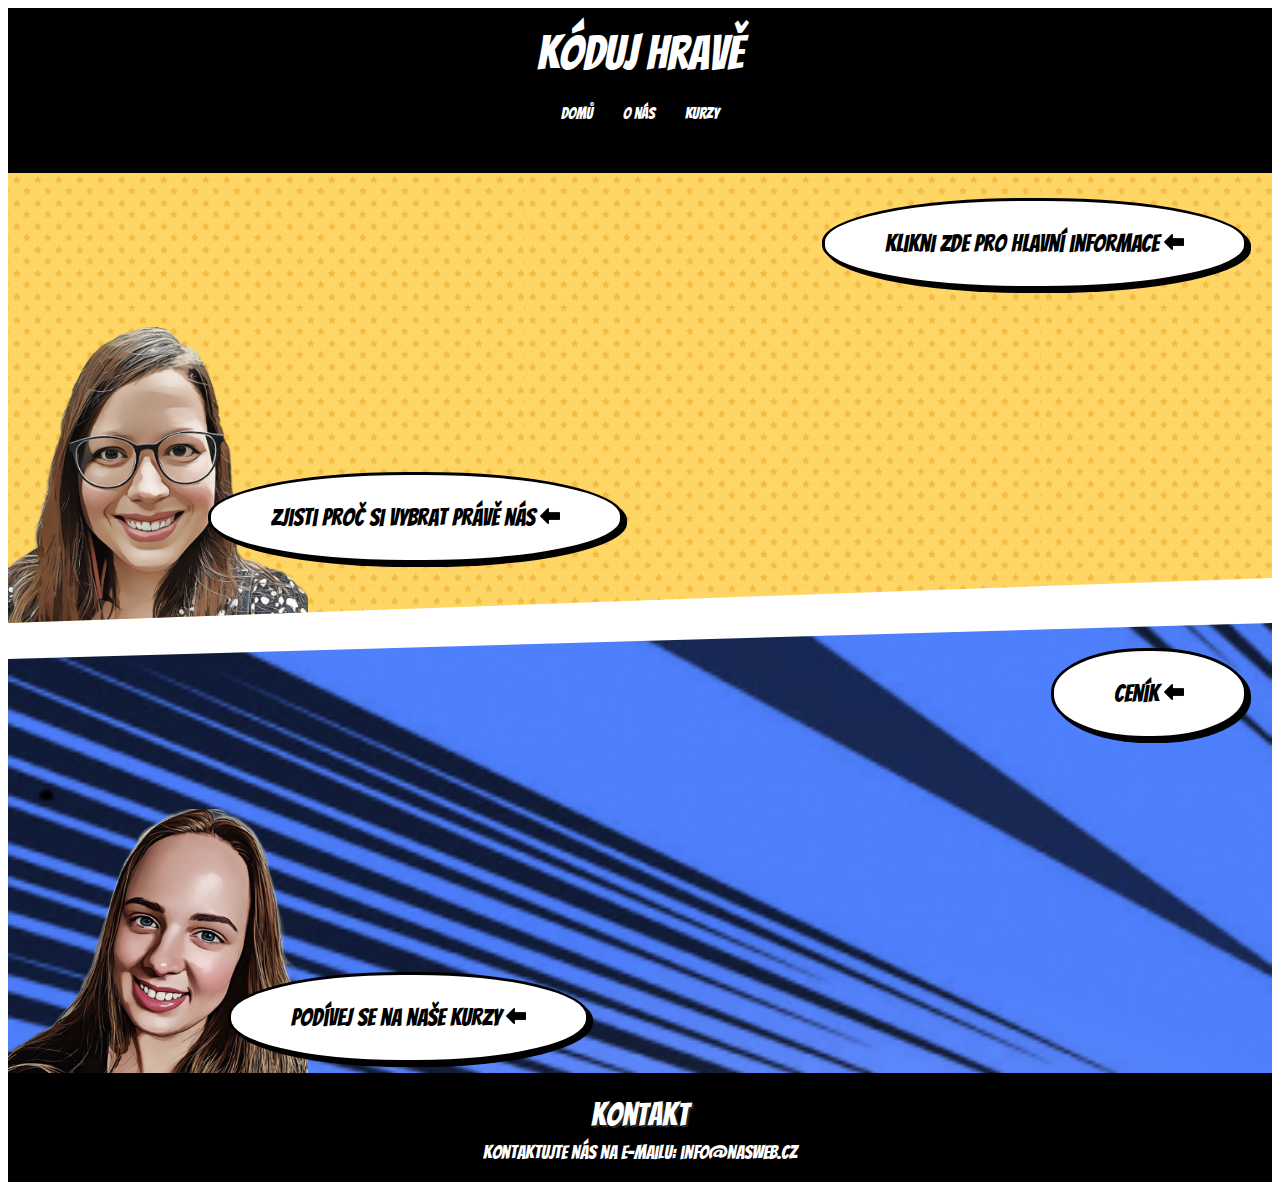
==== commit b1b3826a: "style button and modal" ====
--- a/index.html
+++ b/index.html
@@ -9,17 +9,43 @@
   </head>
   <body>
 
-    <!-- Modal okno -->
+    <!-- Modal okno- informace -->
   <div id="myIntro" class="modal">
     <div class="modal-content">
       <span class="close">&times;</span>
       <div class="modalText">
-        <h2>Proč je idnividuální výuka u nás tak bezva?</h2> 
+        <h2>Proč je individuální výuka u nás tak bezva?</h2> 
         <li>Přizpůsobení obsahu typu, rychlosti a složitosti projektu</li>
         <li>délka hodin a celková délka kurzu dle libosti</li>
         <li>možnost začít kdykoliv během roku</li>
+        <li>Vše o domluvě</li>
+
+        <h2>Naše podmínky</h2>
+<li>Minimálně absolvovat 5 hodin po 45min</li>
+<li>pravidelná setkání</li>
       </div>
     </div>
+  </div>
+
+     <!-- Modal okno- ceny -->
+  <div id="myPrice" class="modal">
+    <div class="modal-content">
+      <span class="close">&times;</span>
+      <div class="modalPrice">
+        <h2>Ceník</h2>
+        <p>cena za 45 minut
+          <li>1 žák: 500kč </li>
+          <li>2 žáci: 800kč</li>
+          <li>3 žáci: 1000kč</li>
+        </p>
+        <p>V ceně konzultace
+          <li>úvodní konzultace s rodičem nebo i s dítětem</li>
+          <li>příprava individuálních plánů na výuku a na každou lekci</li>
+          <li>závěrečná konzultace, shrnutí průběhu kurzu pro rodiče</li>
+        </p>
+      </div>
+    </div>
+</div>
 
   </div>         <section class="intro"></section>
     <!-- Hlavní záhlaví stránky -->
@@ -47,8 +73,9 @@
     <!-- Úvodní rámeček s komiksovým stylem -->
     <section class="intro-section">
       
-         <!-- Tlačítko pro otevření okna -->
-  <button id="openModalBtn">Proč je naše individuální výuka tak FAJN</button>
+    <!-- Tlačítko pro otevření okna pro informace -->
+  <button id="openModalInfoBtn">Klikni zde pro hlavní informace   <img class="arrow" src="img/left-arrow (1).png" width="20px" height="20px"></button>
+  
 
  
 
@@ -62,8 +89,9 @@
         />
 
       <a href="aboutUs.html"
-      ><button class="buttonAboutUs">Zjisti proč si vybrat právě nás</button></a
+      ><button class="buttonAboutUs">Zjisti proč si vybrat právě nás   <img class="arrow" src="img/left-arrow (1).png" width="20px" height="20px"></button></a
     >
+    
     </section>
       </section>
 
@@ -75,13 +103,16 @@
 
 
     <section class="Danca">
-      <!-- Odkaz obalující obrázek -->
         <img class="imgDanca"
           src="img/dancaweb.png"
           alt="profileDanca"
         />
+
+      <!-- Tlačítko pro otevření okna pro ceník -->
+  <button id="openModalPriceBtn">Ceník <img class="arrow" src="img/left-arrow (1).png" width="20px" height="20px"></button>
+  
       
-      <a href="courses.html"><button class="buttonCourses">Podívej se na naše Kurzy</button></a>
+      <a href="courses.html"><button class="buttonCourses">Podívej se na naše Kurzy   <img class="arrow" src="img/left-arrow (1).png" width="20px" height="20px"></button></a>
 
     </section>
     
--- a/styles.css
+++ b/styles.css
@@ -15,6 +15,28 @@
   font-weight: normal;
   /* Nastaví tučnost */
   text-decoration: none;
+
+}
+
+@media (max-width: 550px) {
+
+  h1,
+  h2,
+  h3,
+  button {
+    font-family: 'Bangers', cursive;
+    /* Nastaví komiksové písmo */
+    font-weight: normal;
+    /* Nastaví tučnost */
+    text-decoration: none;
+    text-shadow: -1px -1px 0 black,
+      1px -1px 0 black,
+      -1px 1px 0 black,
+      1px 1px 0 black;
+    /* Čtyři stíny pro vytvoření obrysu */
+  }
+
+
 }
 
 p,
@@ -289,7 +311,7 @@
   font-size: 1.2em;
 }
 
-#openModalBtn {
+#openModalInfoBtn {
 
   background-color: white;
   color: black;
@@ -306,11 +328,32 @@
   transition: transform 0.2s;
 }
 
-#openModalBtn:hover {
+#openModalInfoBtn:hover {
   transform: translateY(-3px);
   box-shadow: 7px 7px 0px black;
 }
 
+/* Styl pro tlačítko pro otevření modálního okna pro ceník */
+#openModalPriceBtn {
+  background-color: white;
+  color: black;
+  border: 3px solid black;
+  position: absolute;
+  top: 25px;
+  right: 25px;
+  border-radius: 48%;
+  padding: 30px 60px;
+  font-size: 1.5em;
+  cursor: pointer;
+  max-width: 50%;
+  box-shadow: 4px 4px 0px black;
+  transition: transform 0.2s;
+}
+
+#openModalPriceBtn:hover {
+  transform: translateY(-3px);
+  box-shadow: 7px 7px 0px black;
+}
 
 /* Styl pro celý modal (skrytý, dokud není aktivován) */
 .modal {
@@ -328,22 +371,30 @@
   /* Pokryje celou výšku obrazovky */
   background-color: rgba(0, 0, 0, 0.5);
   /* Poloprůhledné pozadí */
+
+  display: flex;
+  /* Umožní použití flexboxu */
+  justify-content: center;
+  /* Horizontálně zarovná na střed */
+  align-items: center;
+  /* Vertikálně zarovná na střed */
 }
 
 /* Obsah modalu */
-.modal-content {
+.modal-content,
+.modalPrice {
   background-color: white;
-  margin: 25% 25%;
   padding: 49px;
-  border: 1px solid #888;
   width: 60%;
   /* Nastaví šířku okna */
   max-width: 500px;
   /* Max šířka pro větší obrazovky */
   border-radius: 10px;
+  /* Zaoblené rohy */
   text-align: justify;
-  /* Zaoblené rohy */
-}
+  /* Justifikuje text */
+}
+
 
 /* Zavírací tlačítko (X) */
 .close {
@@ -504,7 +555,7 @@
     border: none;
     /* Odstraní rámeček */
     bottom: 3rem;
-    color: rgba(0, 0, 0, 0.743);
+    color: rgb(89, 89, 255);
     /* Ponechá černou barvu textu */
     padding: 0;
     /* Odstraní padding */
@@ -530,12 +581,13 @@
     padding: 20px;
   }
 
-  #openModalBtn {
+  #openModalInfoBtn,
+  #openModalPriceBtn {
     background-color: transparent;
     /* Odstraní pozadí */
     border: none;
     /* Odstraní rámeček */
-    color: rgba(0, 0, 0, 0.743);
+    color: rgb(255, 255, 255);
     /* Ponechá černou barvu textu */
     padding: 0;
     /* Odstraní padding */
@@ -548,11 +600,12 @@
     /* Přidání hladkého přechodu */
   }
 
-  #openModalBtn:hover {
+  #openModalInfoBtn:hover,
+  #openModalPriceBtn:hover {
     transform: translateY(-3px);
-    box-shadow: 7px 7px 0px rgb(89, 89, 255);
+    box-shadow: 7px 7px 0px rgb(251, 64, 64);
     padding: 10px 10px;
-    color: rgb(89, 89, 255);
+    color: rgb(251, 64, 64);
     transform: scale(1.3);
     /* Zvýší velikost textu na 110% */
   }
